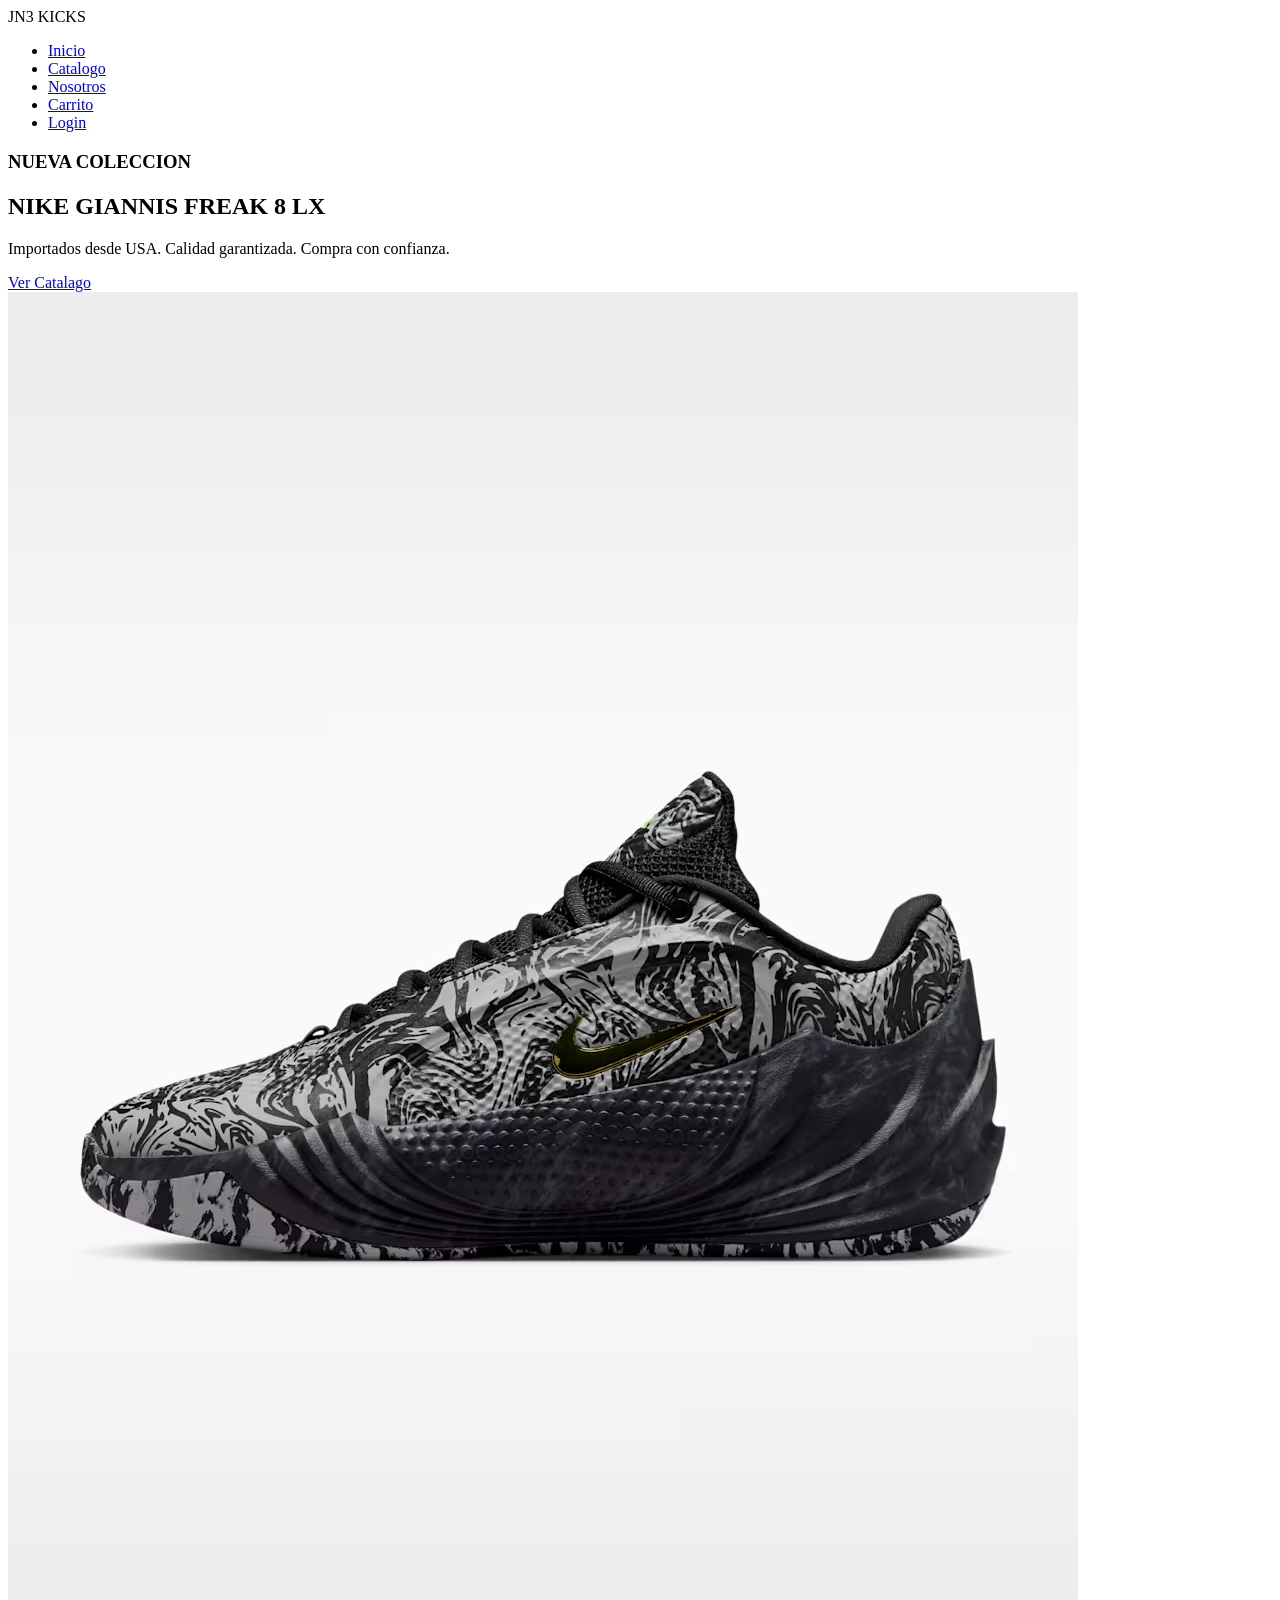
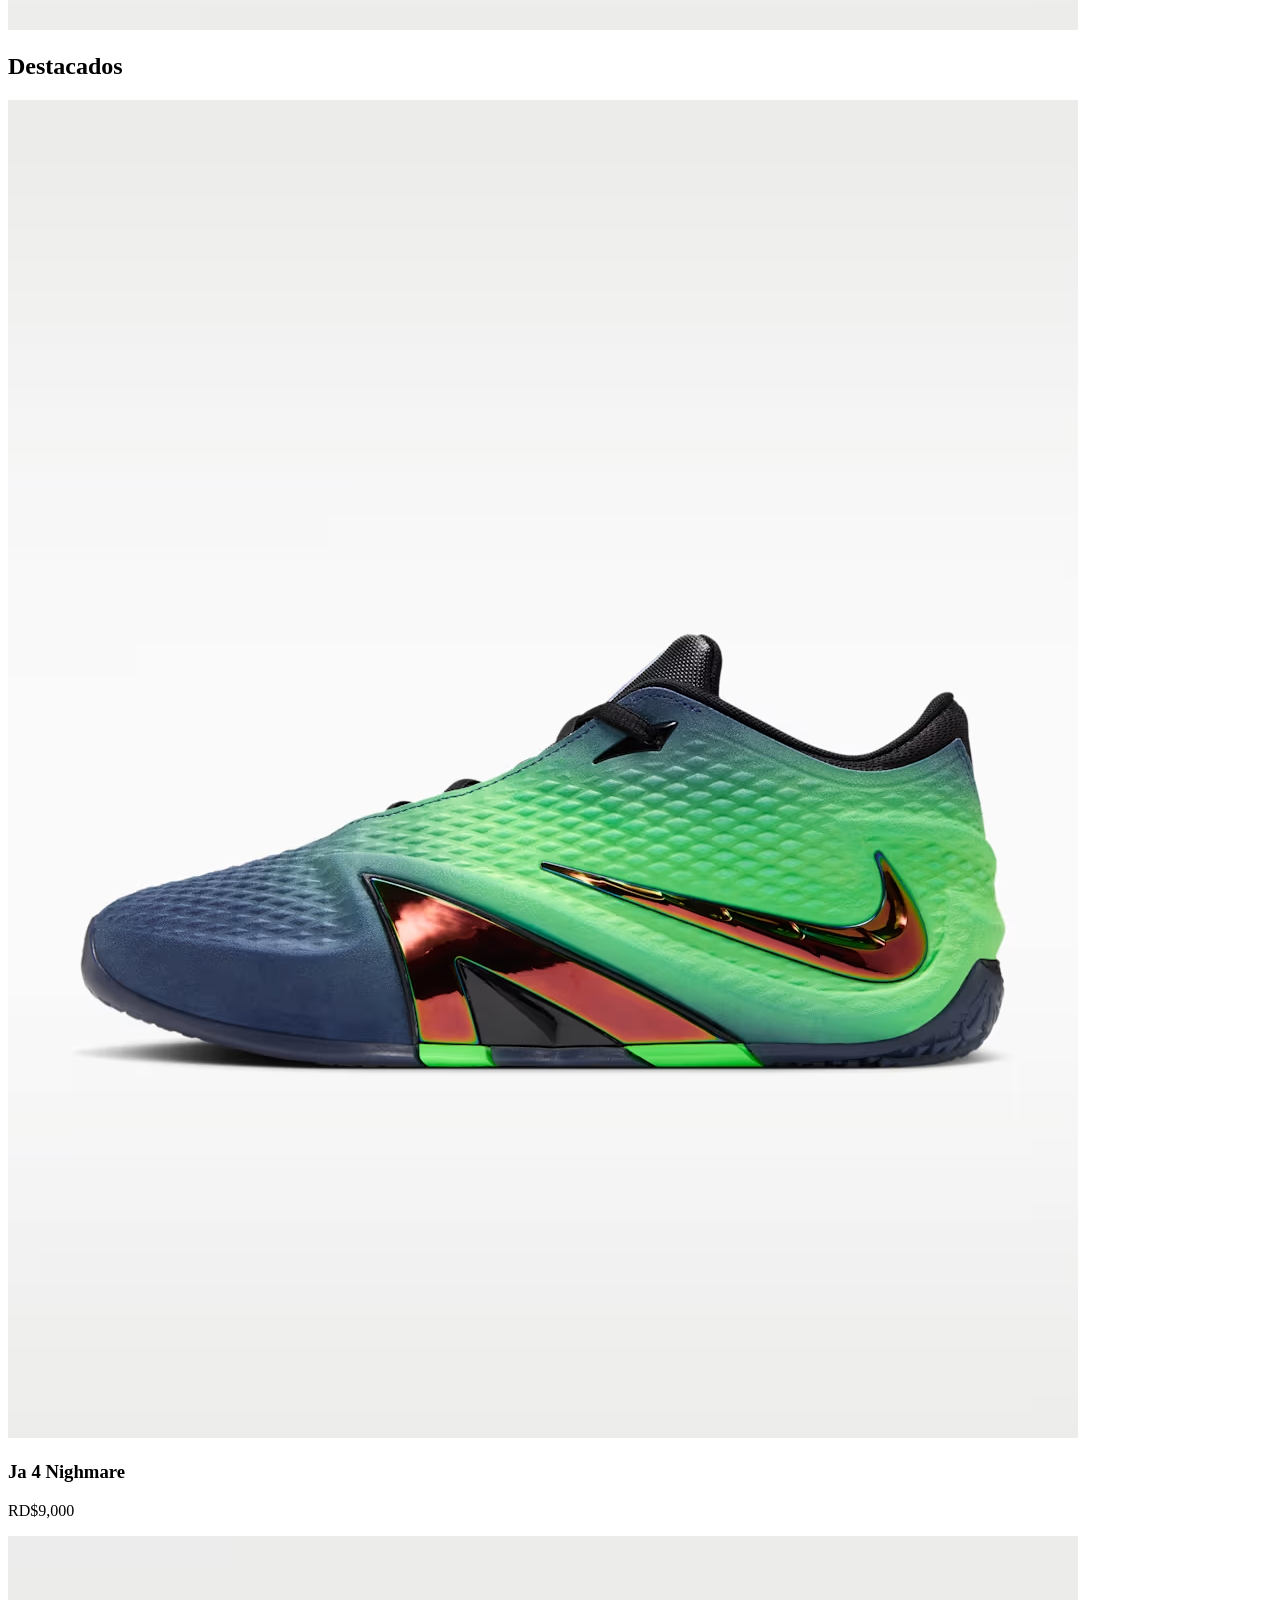
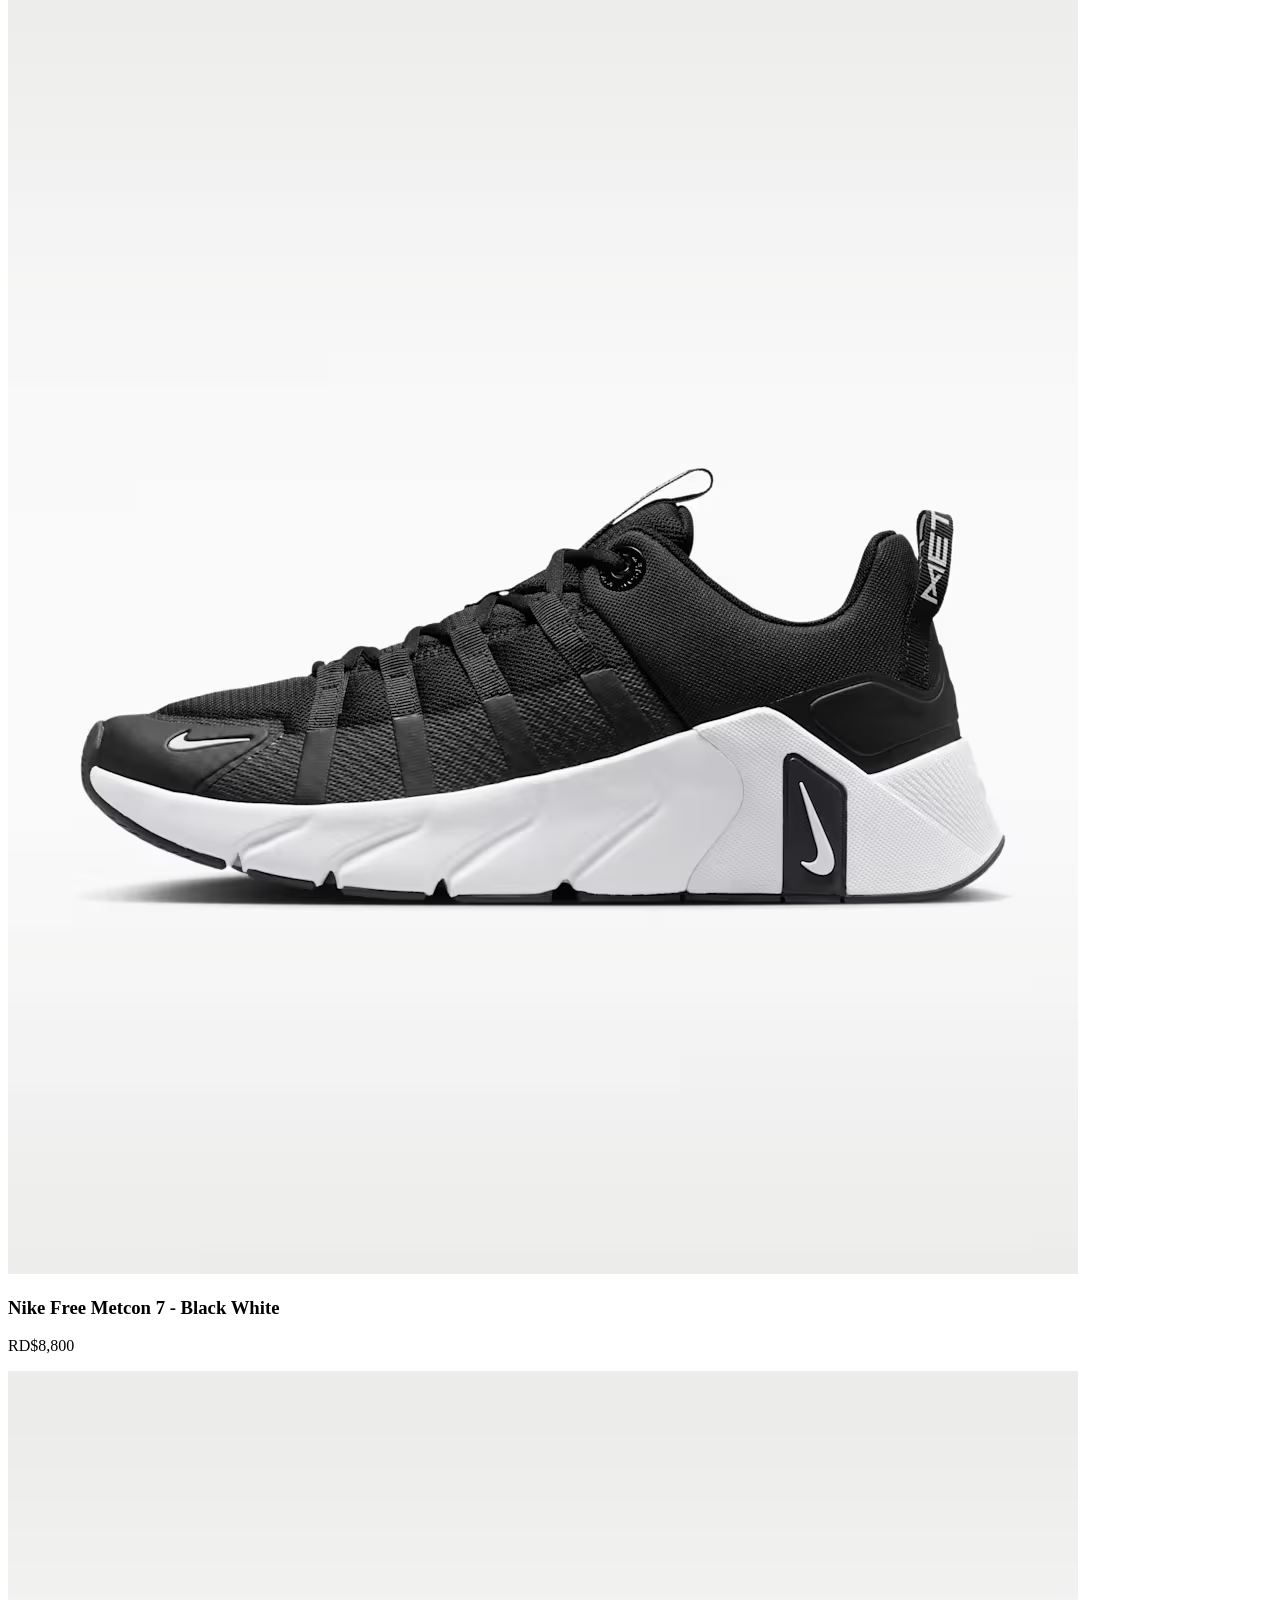
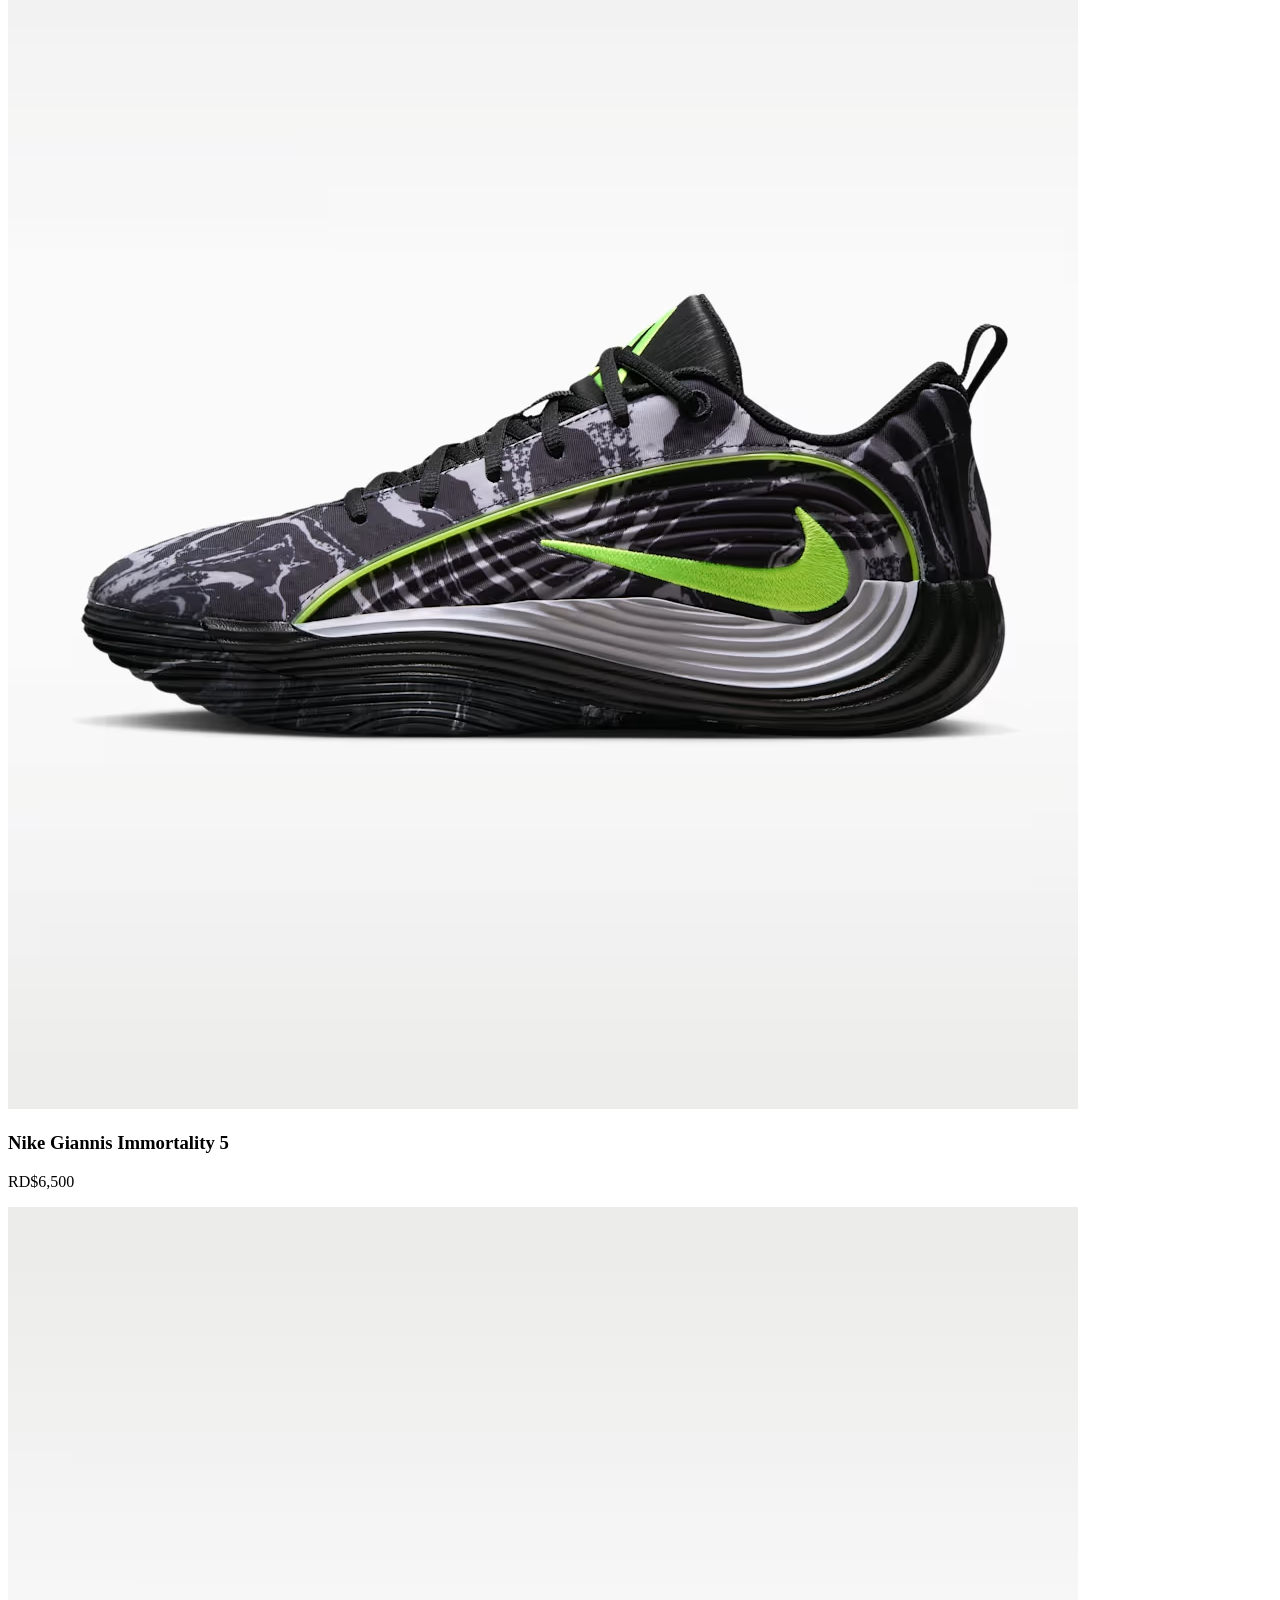
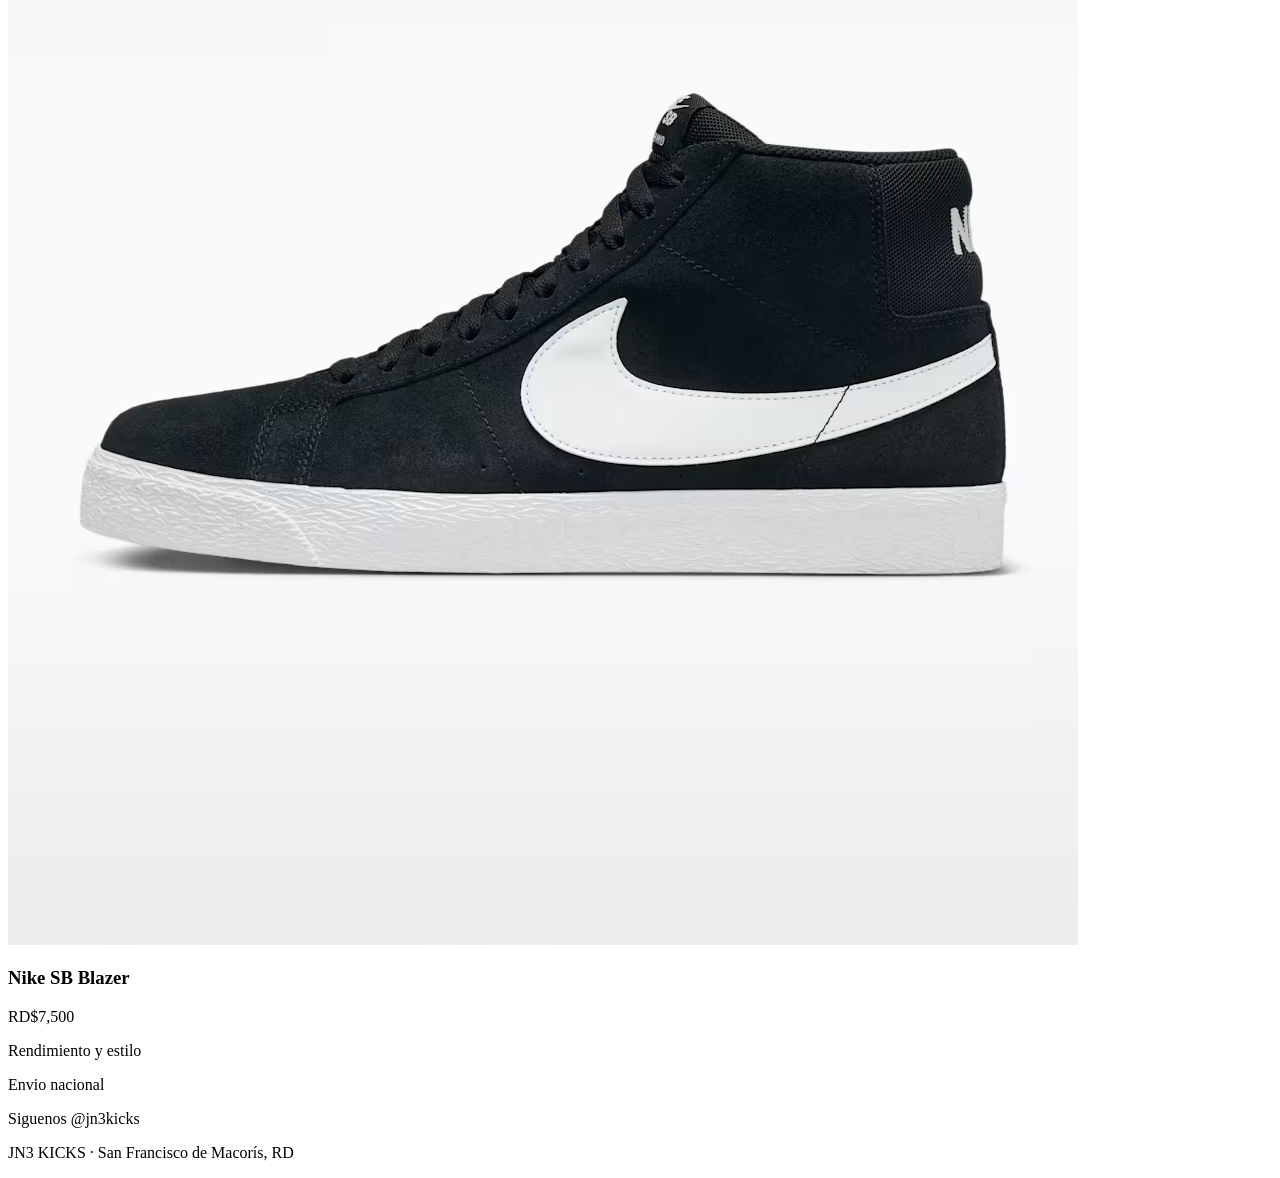
==== index.html @ 6c6cb9a8 "vinculando js a todas las paginas html" ====
<!DOCTYPE html>
<html lang="es">
<head>
    <meta charset="UTF-8">
    <meta name="viewport" content="width=device-width, initial-scale=1.0">
    <title>JN3 KICKS - Tenis originales en RD</title>
    <link href="https://fonts.googleapis.com/css2?family=Space+Grotesk:wght@600;700&family=Inter:wght@400;500;600&display=swap" rel="stylesheet">
    <link href="https://fonts.googleapis.com/css2?family=Space+Grotesk:wght@600;700&family=Inter:wght@400;500;600&display=swap" rel="stylesheet">
    <link rel="stylesheet" href="css/variables.css">
    <link rel ="stylesheet" href="css/global.css">
    
</head>
<body>
    
    <header class="header">
        <nav class="nav">
            <div class ="logo">JN3 KICKS</div>
            <ul class ="nav__links">
                <li><a href="index.html">Inicio</a></li>
                <li><a href="catalogo.html">Catalogo</a></li>
                <li><a href="nosotros.html">Nosotros</a></li>
                <li><a href="carrito.html">Carrito</a></li>
                <li><a href="login.html">Login</a></li>
            </ul>
        </nav>
    </header>

    <section class="hero">
        <div class="hero__contenido">
        <h3 class="hero__subtitulo">NUEVA COLECCION</h3>
         <h1 class="hero__titulo">NIKE GIANNIS FREAK 8 LX</h1>
         <p class="hero__descripcion">Importados desde USA. Calidad garantizada. Compra con confianza.</p>
         <a href="catalogo.html" class="boton boton--primario">Ver Catalago</a>
        </div>
        
        <div class="hero__imagen">
            <img src="img/GIANNIS-FREAK-8-LX.jpg" alt="Tenis Nike Destacado">
        </div>
        </section>

        <section class="destacados">
            <h2 class="destacados__titulo">Destacados</h2>
            <div class="destacados__grid">

                <article class="card">
                    <img class="card__imagen" src="img/JA-4.jpg" alt="Nike Ja 4 Nightmare ">
                    <h3 class="card__titulo">Ja 4 Nighmare</h3>
                    <p class="card__precio">RD$9,000</p>
                </article>
                
                <article class="card">
                    <img class="card__imagen" src="img/NIKE-FREE-METCON-7.jpg" alt="Nike Free Metcon 7 - Black White">
                    <h3 class="card__titulo">Nike Free Metcon 7 - Black White</h3>
                    <p class="card__precio">RD$8,800</p>
                </article>    

                <article class="card">
                    <img class="card__imagen" src="img/GIANNIS-IMMORTALITY-5.jpg" alt="Nike Giannis Immortality 5">
                    <h3 class="card__titulo">Nike Giannis Immortality 5</h3>
                    <p class="card__precio">RD$6,500</p>
                </article>

                <article class="card">
                    <img class="card__imagen" src="img/NIKE-SB-ZOOM-BLAZER-MID.jpg" alt="Nike SB Blazer">
                    <h3 class="card__titulo">Nike SB Blazer</h3>
                    <p class="card__precio">RD$7,500</p>
                </article>
            </div>

            <footer class="footer">
                <div class="footer__confianza">
                    <p class="footer__item">Rendimiento y estilo</p>
                    <p class="footer__item">Envio nacional</p>
                    <p class="footer__item">Siguenos @jn3kicks</p>
                </div>

                <div class="footer__info">
                    <p>JN3 KICKS · San Francisco de Macorís, RD</p>
                </div>
                </footer>

            <script src="js/main.js"></script>
</body>
</html>
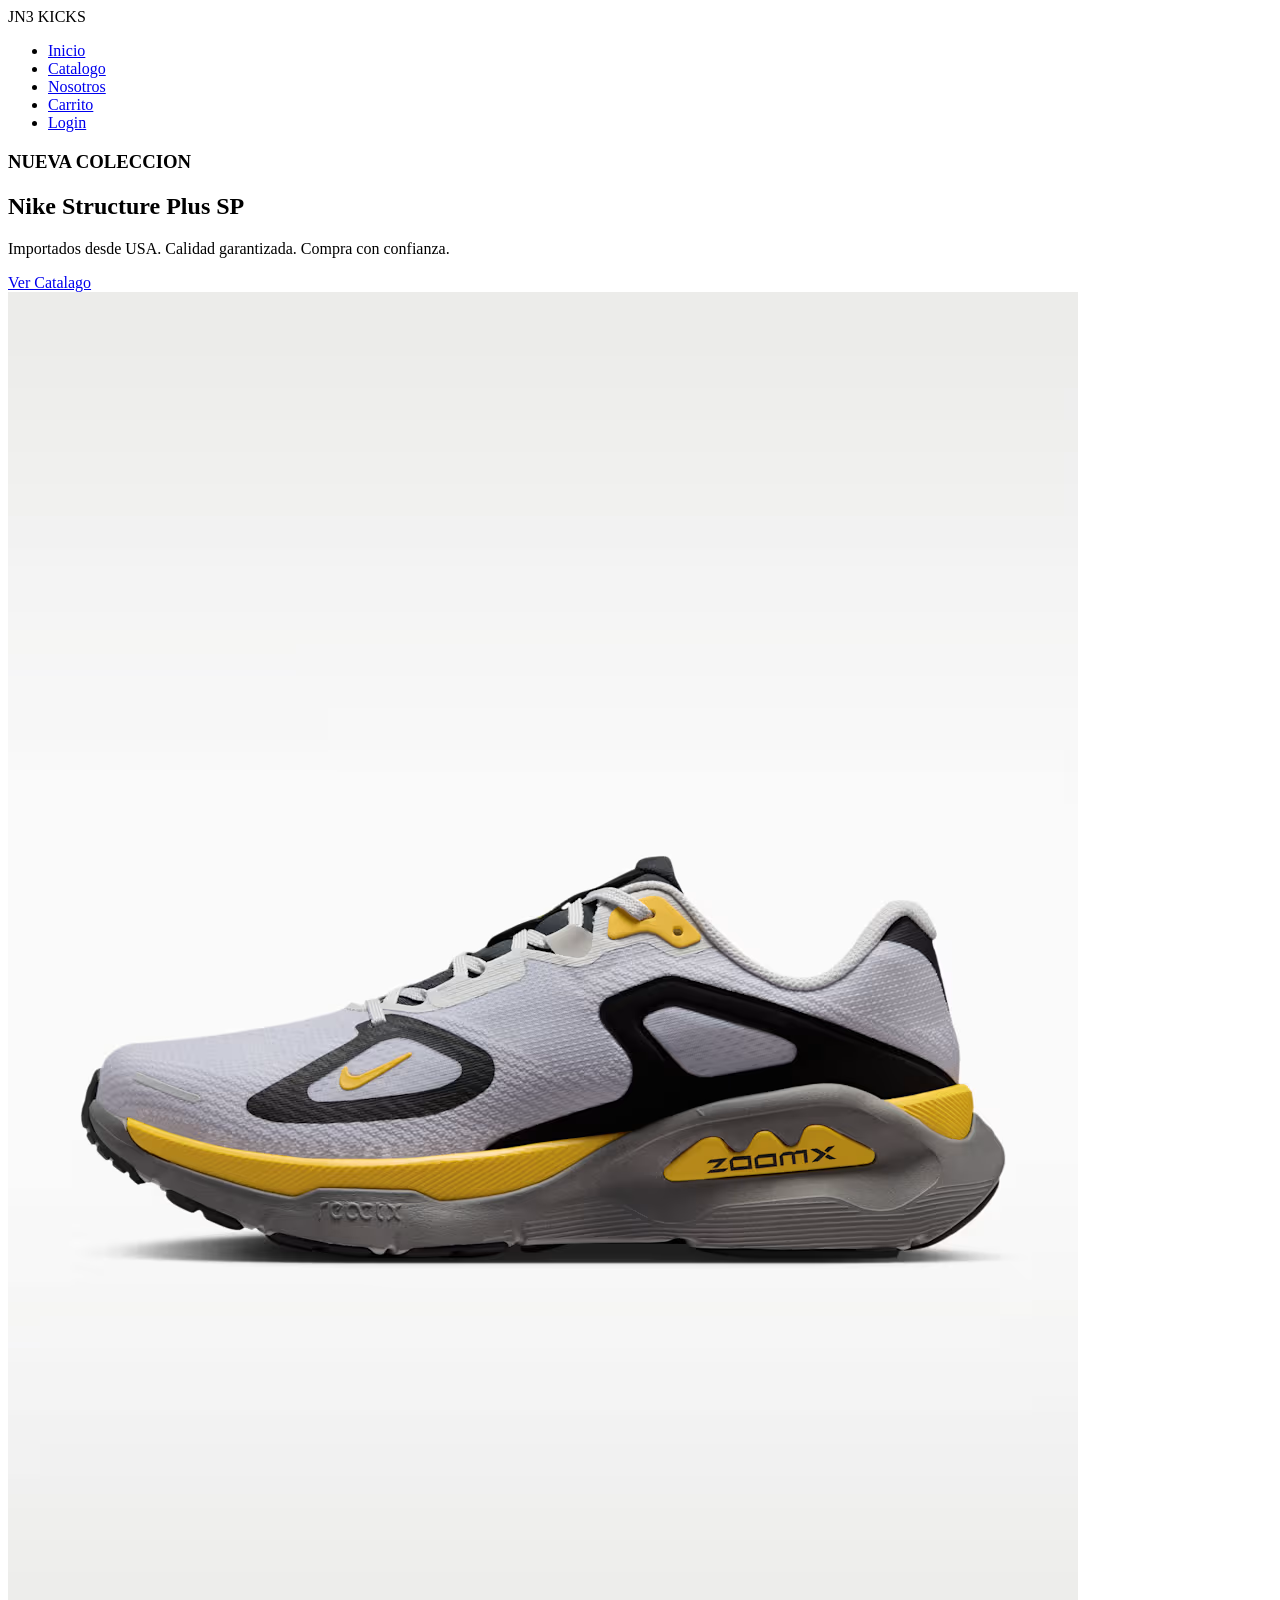
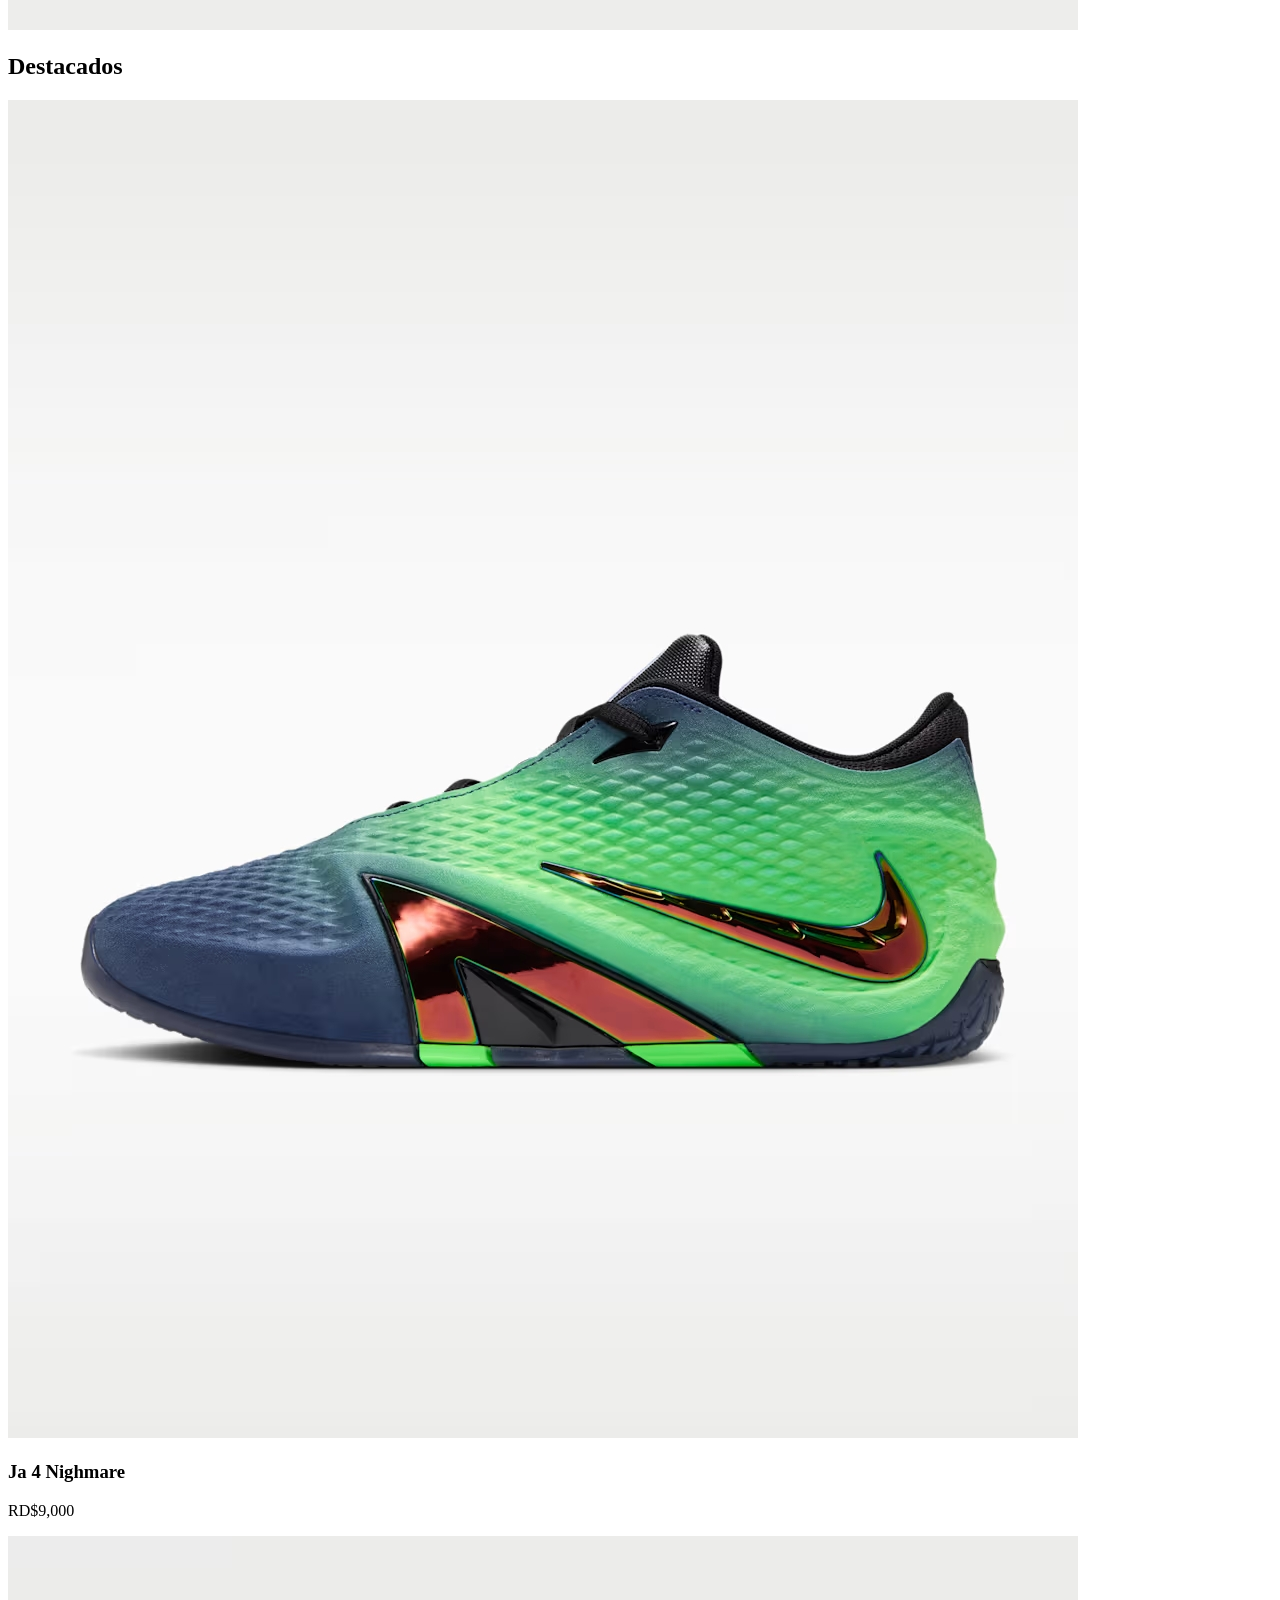
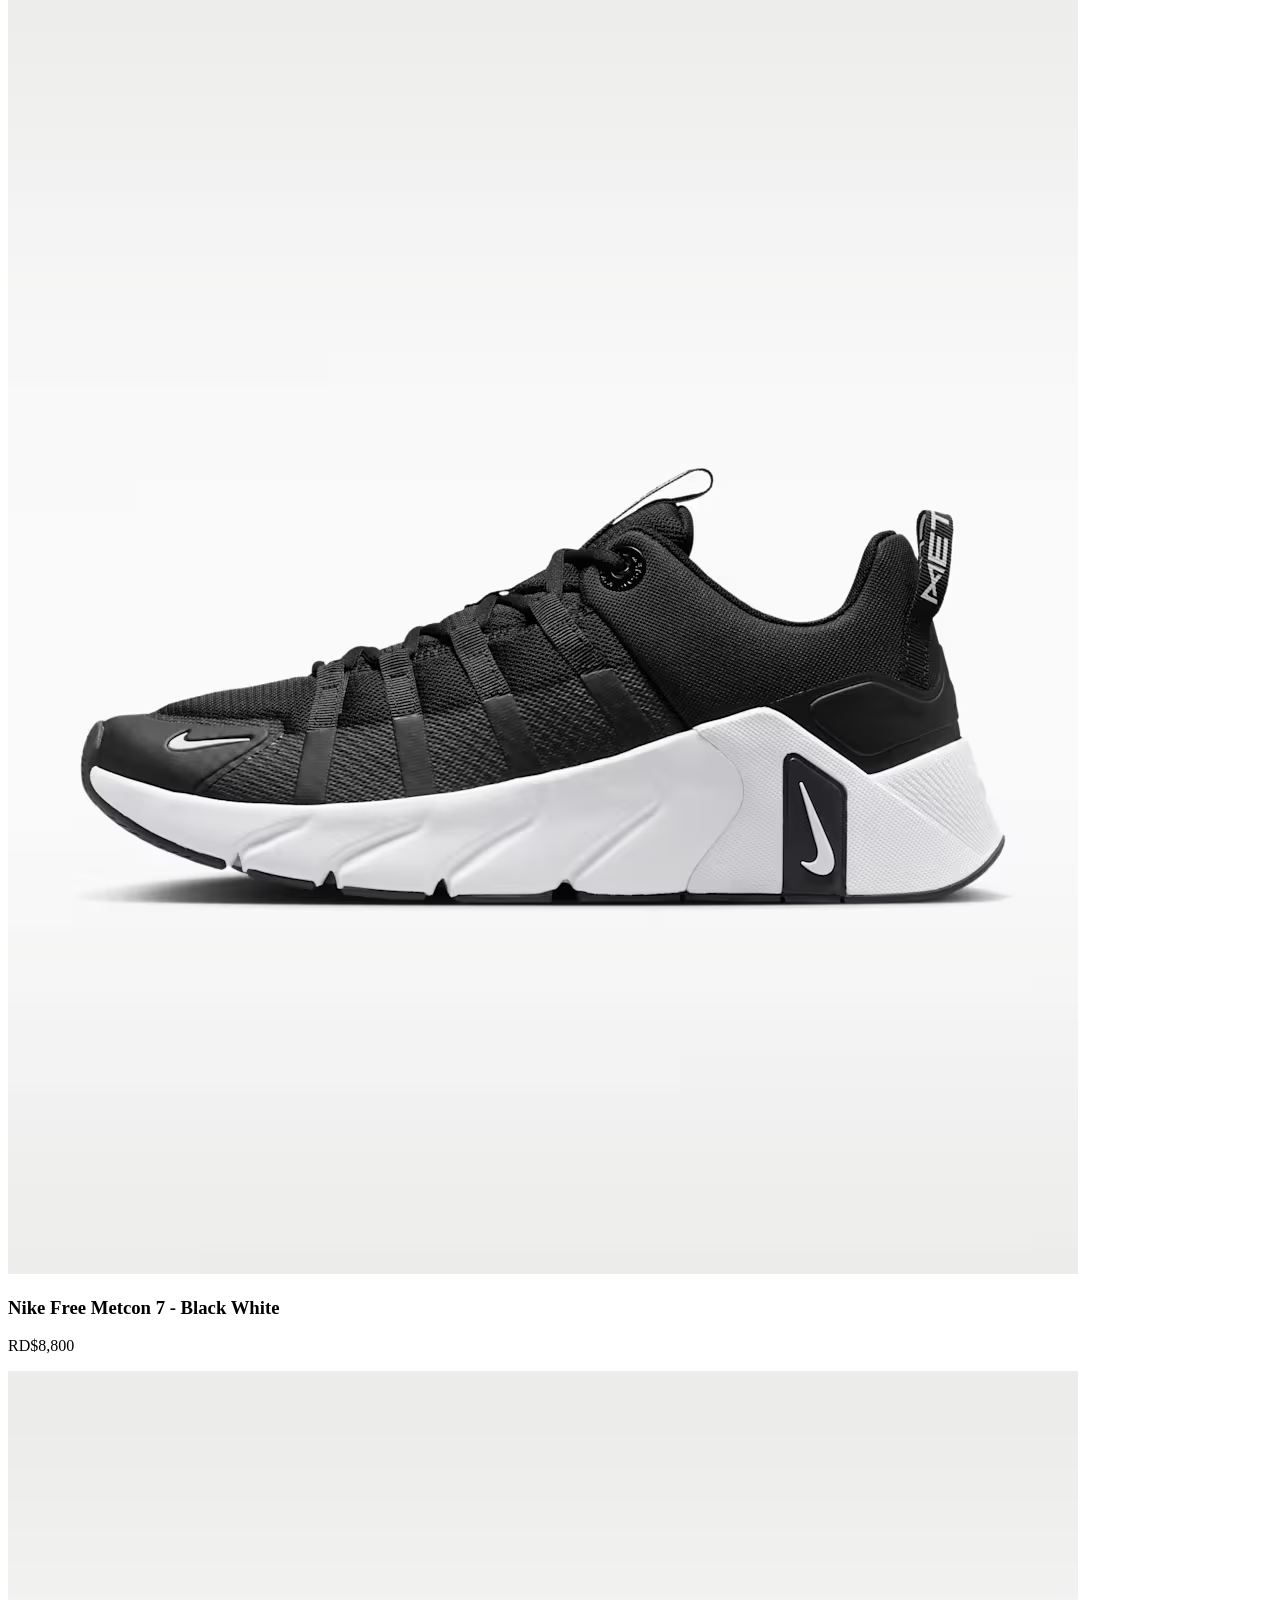
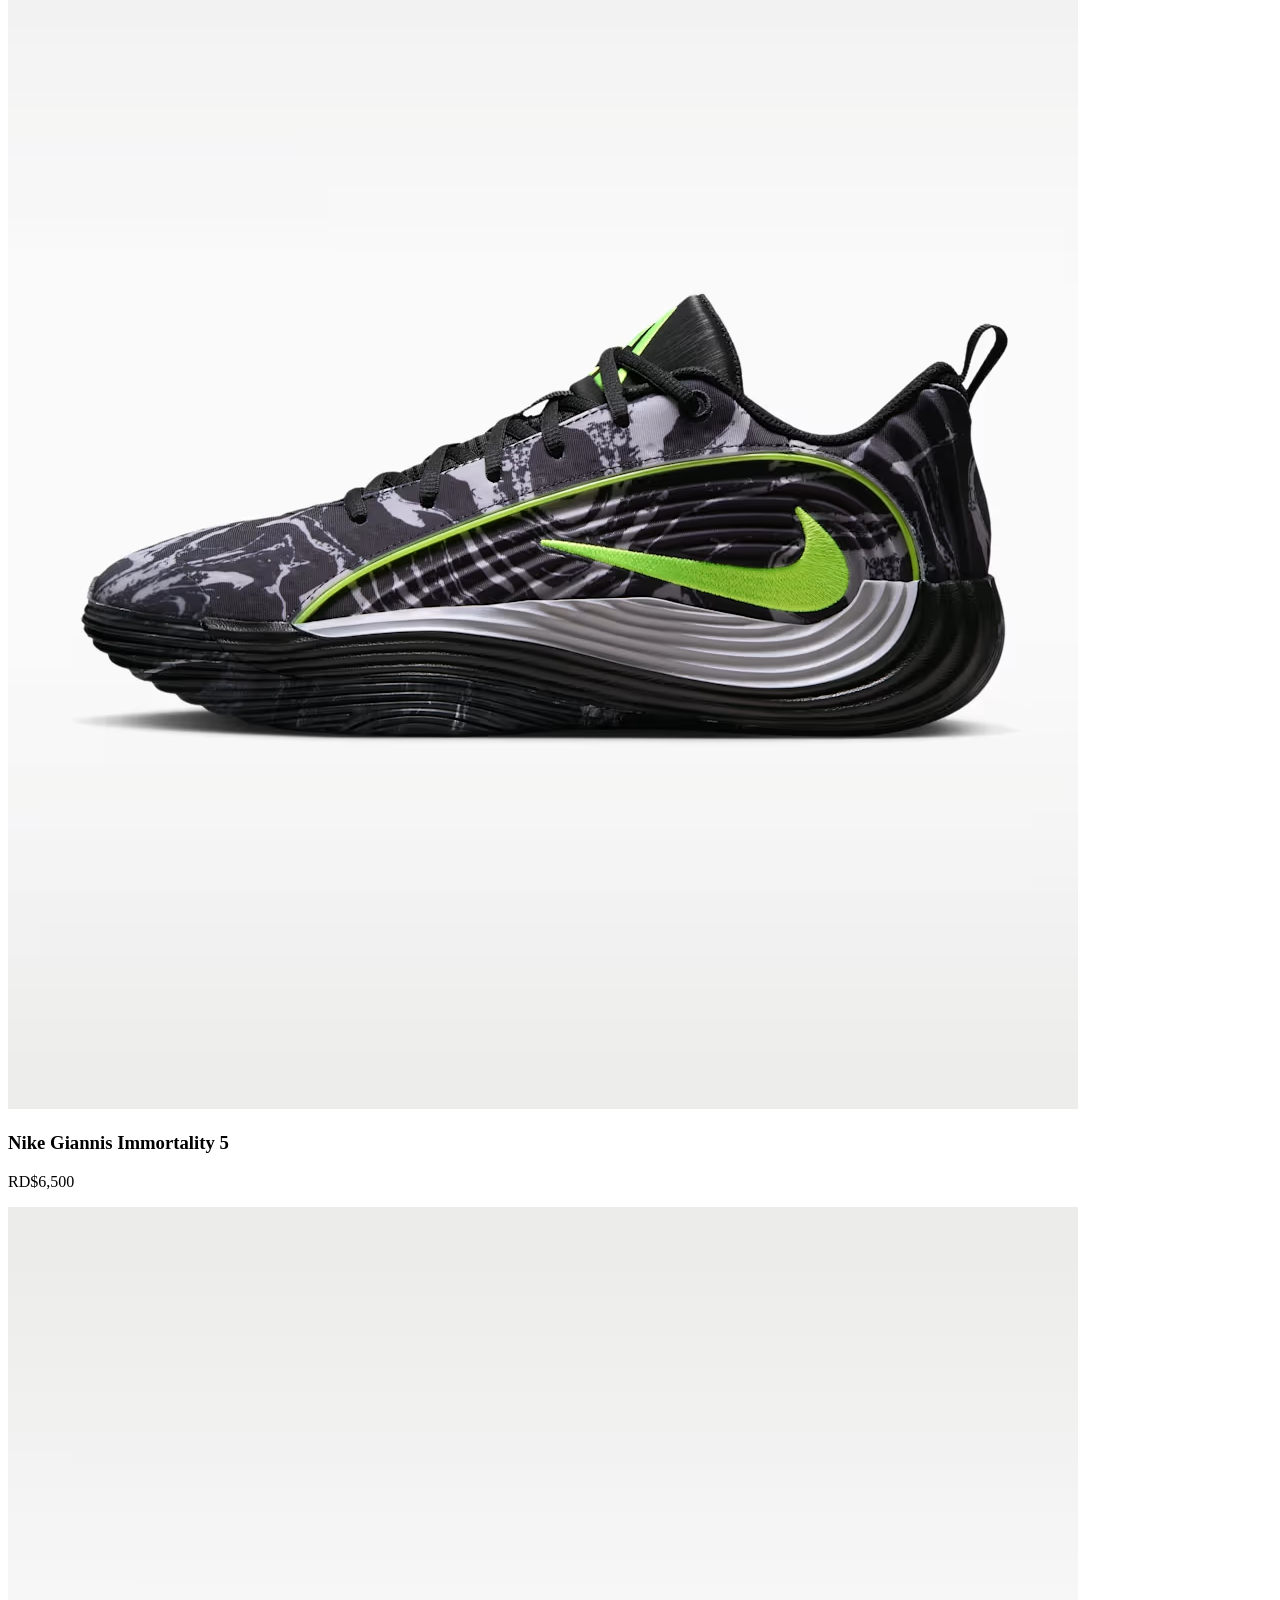
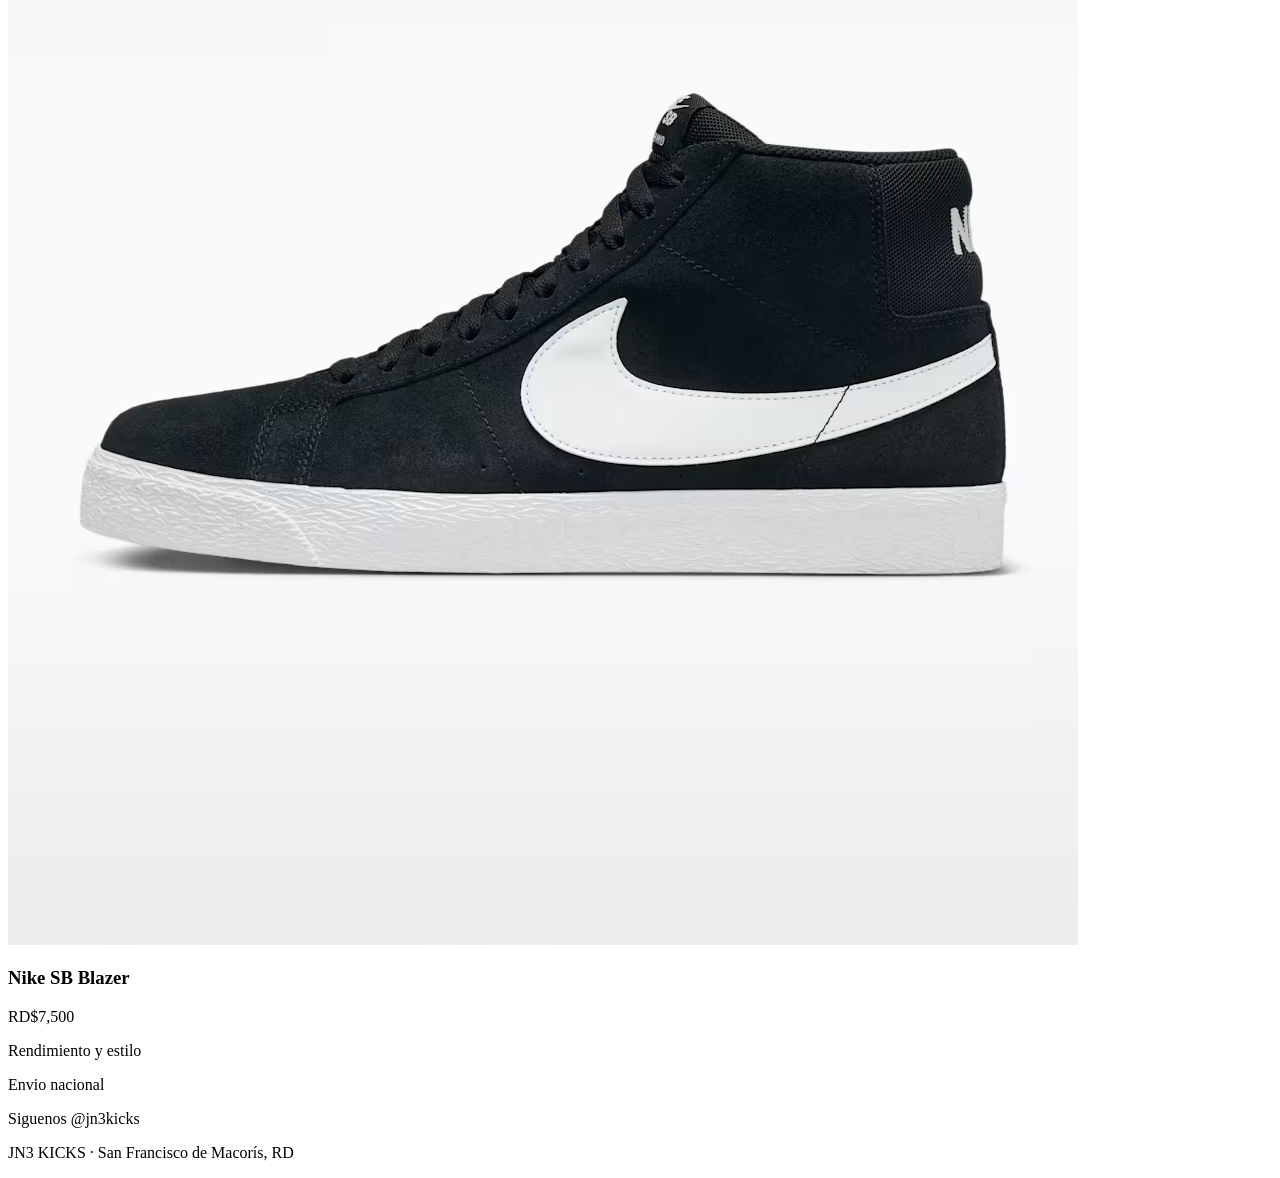
==== commit ecd1fa84: "Cambio de imagen descatada en el Index" ====
--- a/index.html
+++ b/index.html
@@ -25,18 +25,21 @@
         </nav>
     </header>
 
-    <section class="hero">
-        <div class="hero__contenido">
-        <h3 class="hero__subtitulo">NUEVA COLECCION</h3>
-         <h1 class="hero__titulo">NIKE GIANNIS FREAK 8 LX</h1>
-         <p class="hero__descripcion">Importados desde USA. Calidad garantizada. Compra con confianza.</p>
-         <a href="catalogo.html" class="boton boton--primario">Ver Catalago</a>
-        </div>
+
+    <main>
+        <section class="hero">
+            <div class="hero__contenido">
+                <h3 class="hero__subtitulo">NUEVA COLECCION</h3>
+                <h1 class="hero__titulo">Nike Structure Plus SP</h1>
+                <p class="hero__descripcion">Importados desde USA. Calidad garantizada. Compra con confianza.</p>
+                <a href="catalogo.html" class="boton boton--primario">Ver Catalago</a>
+            </div>
         
         <div class="hero__imagen">
-            <img src="img/GIANNIS-FREAK-8-LX.jpg" alt="Tenis Nike Destacado">
+            <img src="img/NIKE+STRUCTURE+PLUS+SP.avif" alt="Tenis Nike Destacado">
         </div>
         </section>
+    </main>
 
         <section class="destacados">
             <h2 class="destacados__titulo">Destacados</h2>
@@ -66,19 +69,21 @@
                     <p class="card__precio">RD$7,500</p>
                 </article>
             </div>
+                
+            <script src="js/index.js"></script>
 
-            <footer class="footer">
-                <div class="footer__confianza">
-                    <p class="footer__item">Rendimiento y estilo</p>
-                    <p class="footer__item">Envio nacional</p>
-                    <p class="footer__item">Siguenos @jn3kicks</p>
-                </div>
+        </section>
+        <footer class="footer">
+            <div class="footer__confianza">
+                <p class="footer__item">Rendimiento y estilo</p>
+                <p class="footer__item">Envio nacional</p>
+                <p class="footer__item">Siguenos @jn3kicks</p>
+            </div>
 
-                <div class="footer__info">
-                    <p>JN3 KICKS · San Francisco de Macorís, RD</p>
-                </div>
-                </footer>
+            <div class="footer__info">
+                <p>JN3 KICKS · San Francisco de Macorís, RD</p>
+            </div>
+        </footer>
 
-            <script src="js/main.js"></script>
 </body>
 </html>
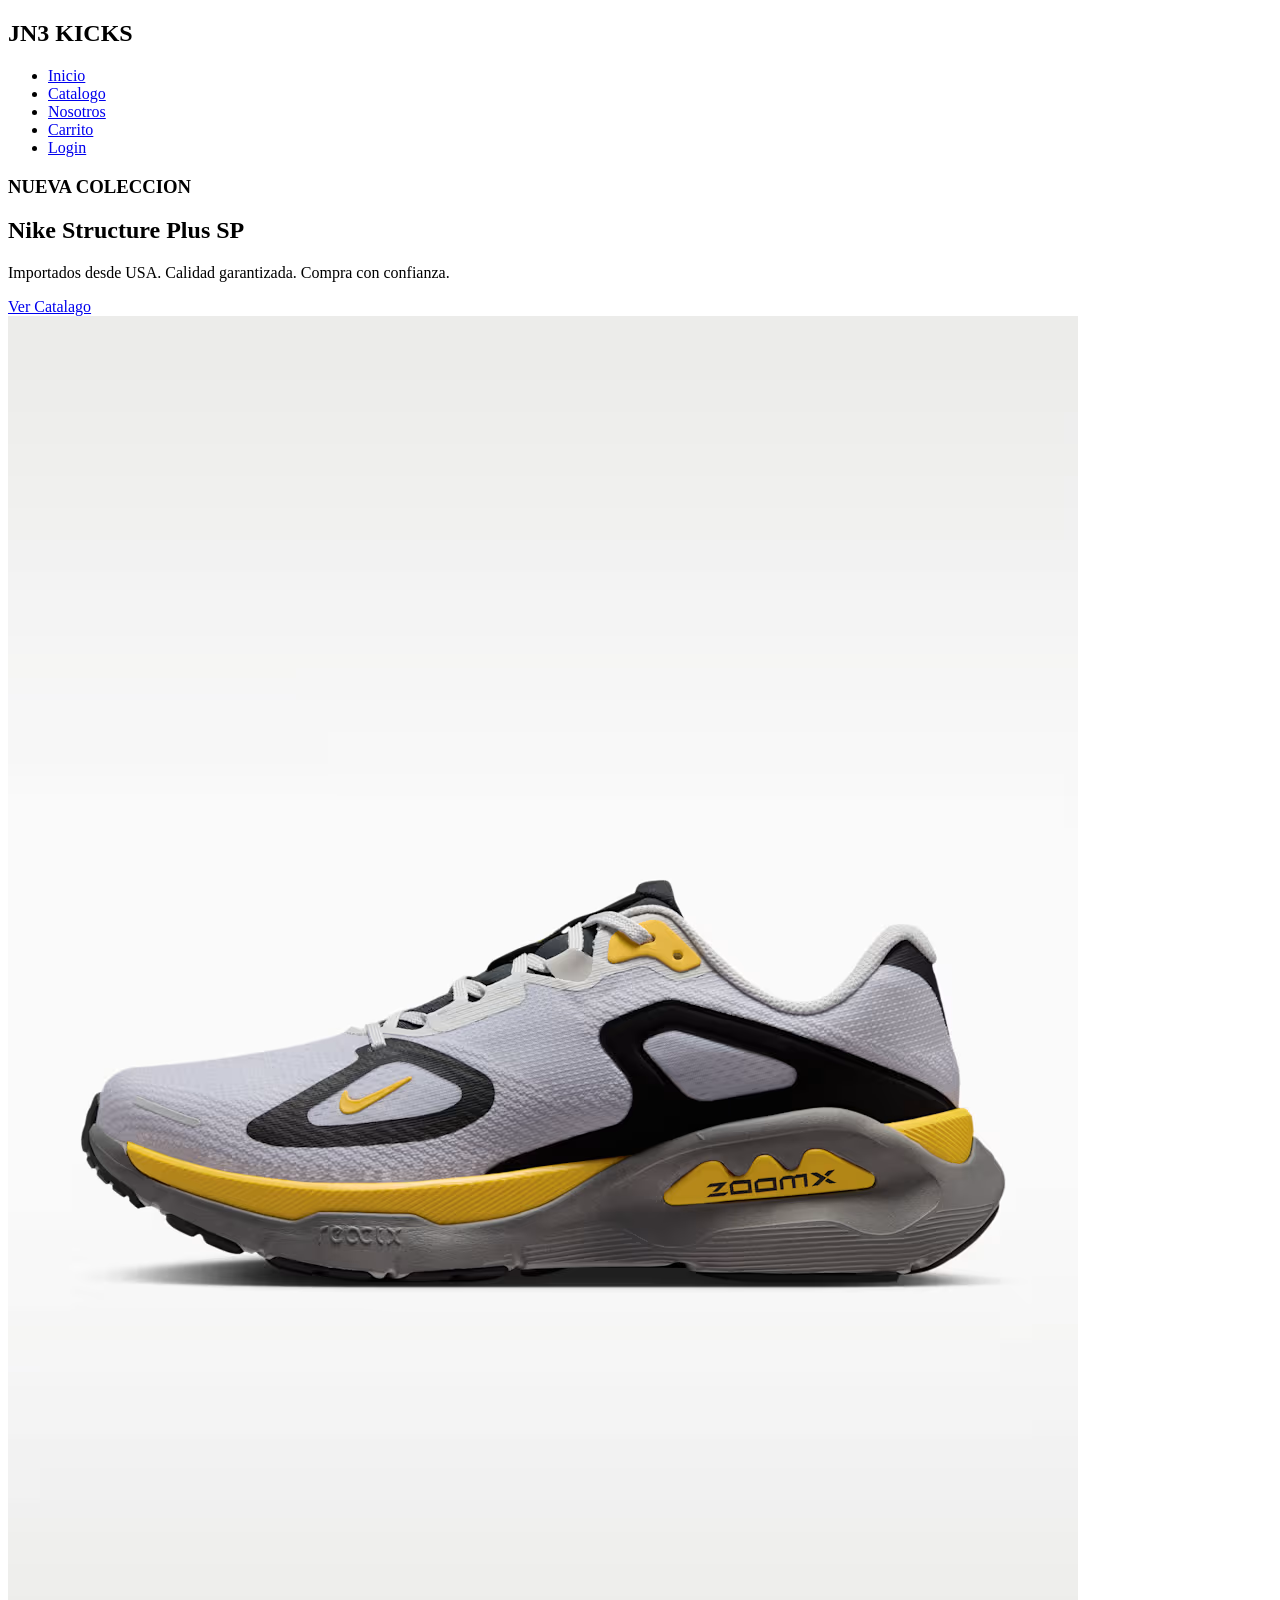
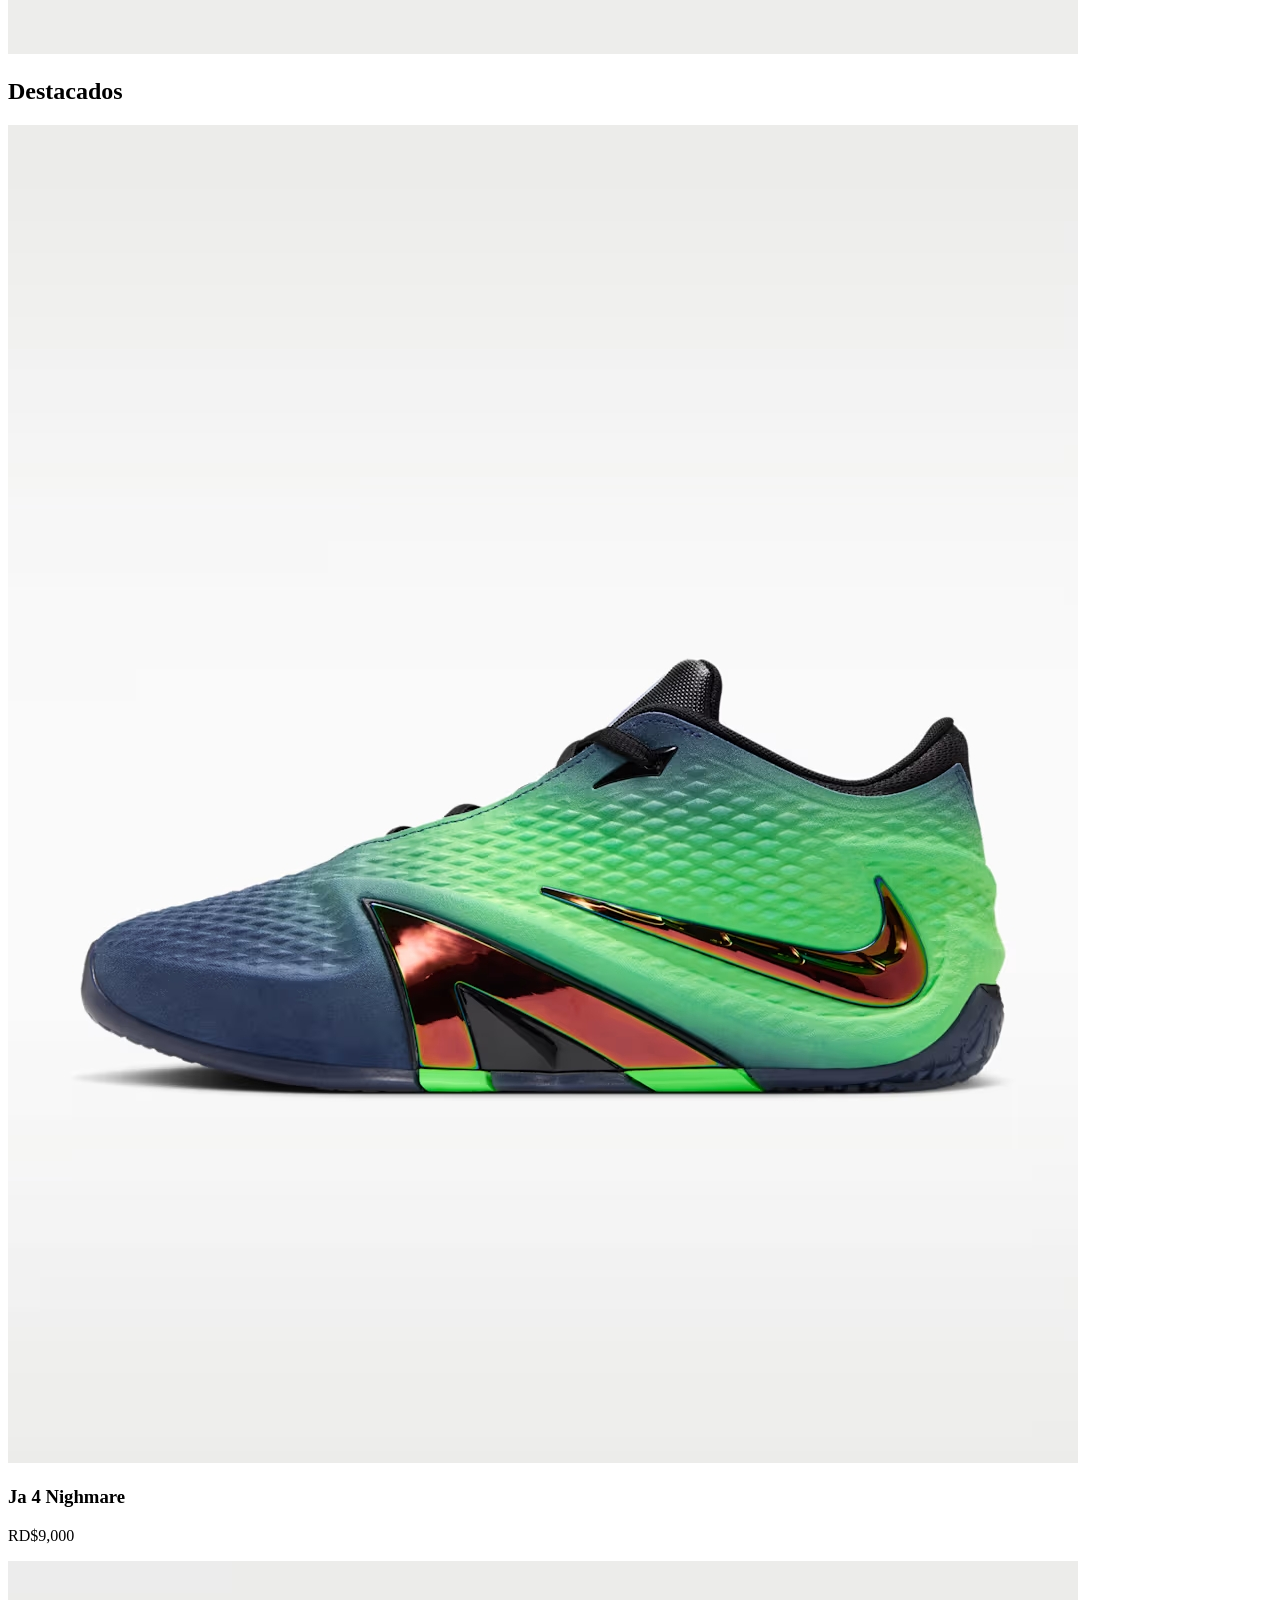
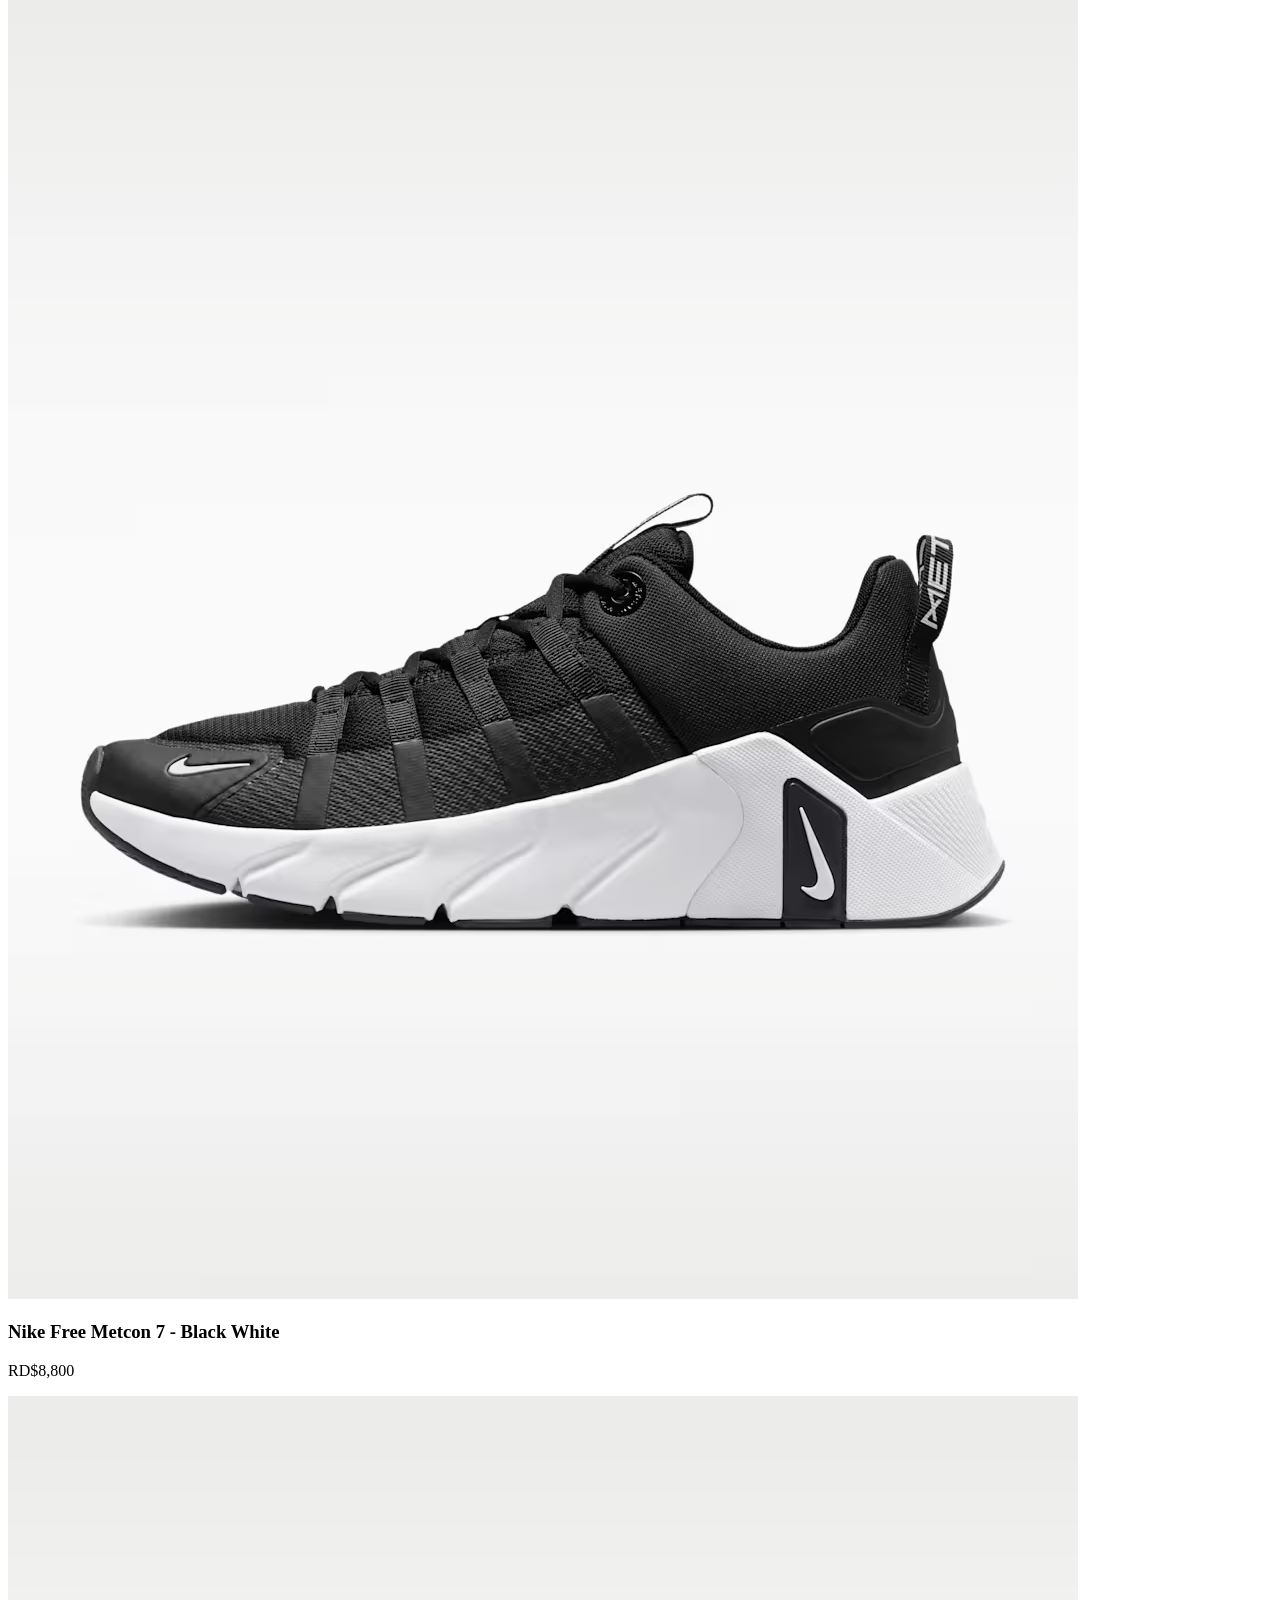
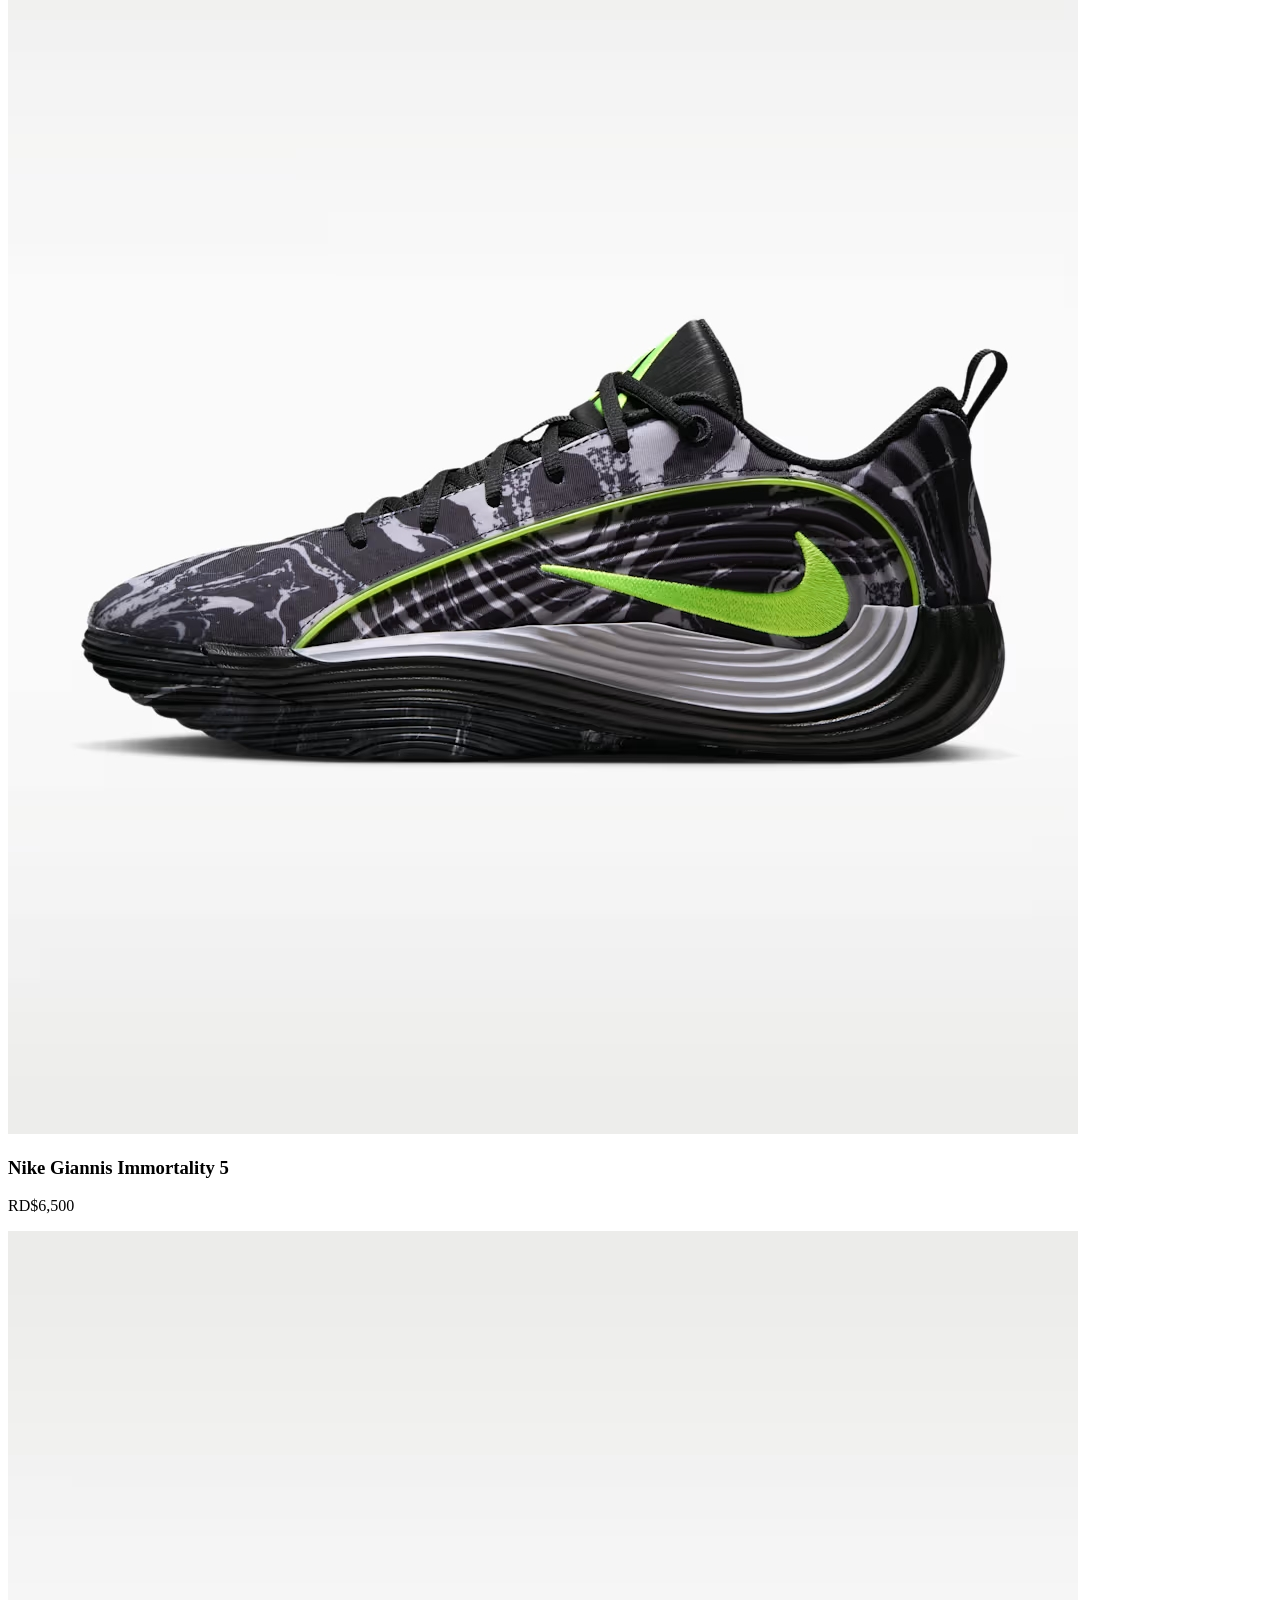
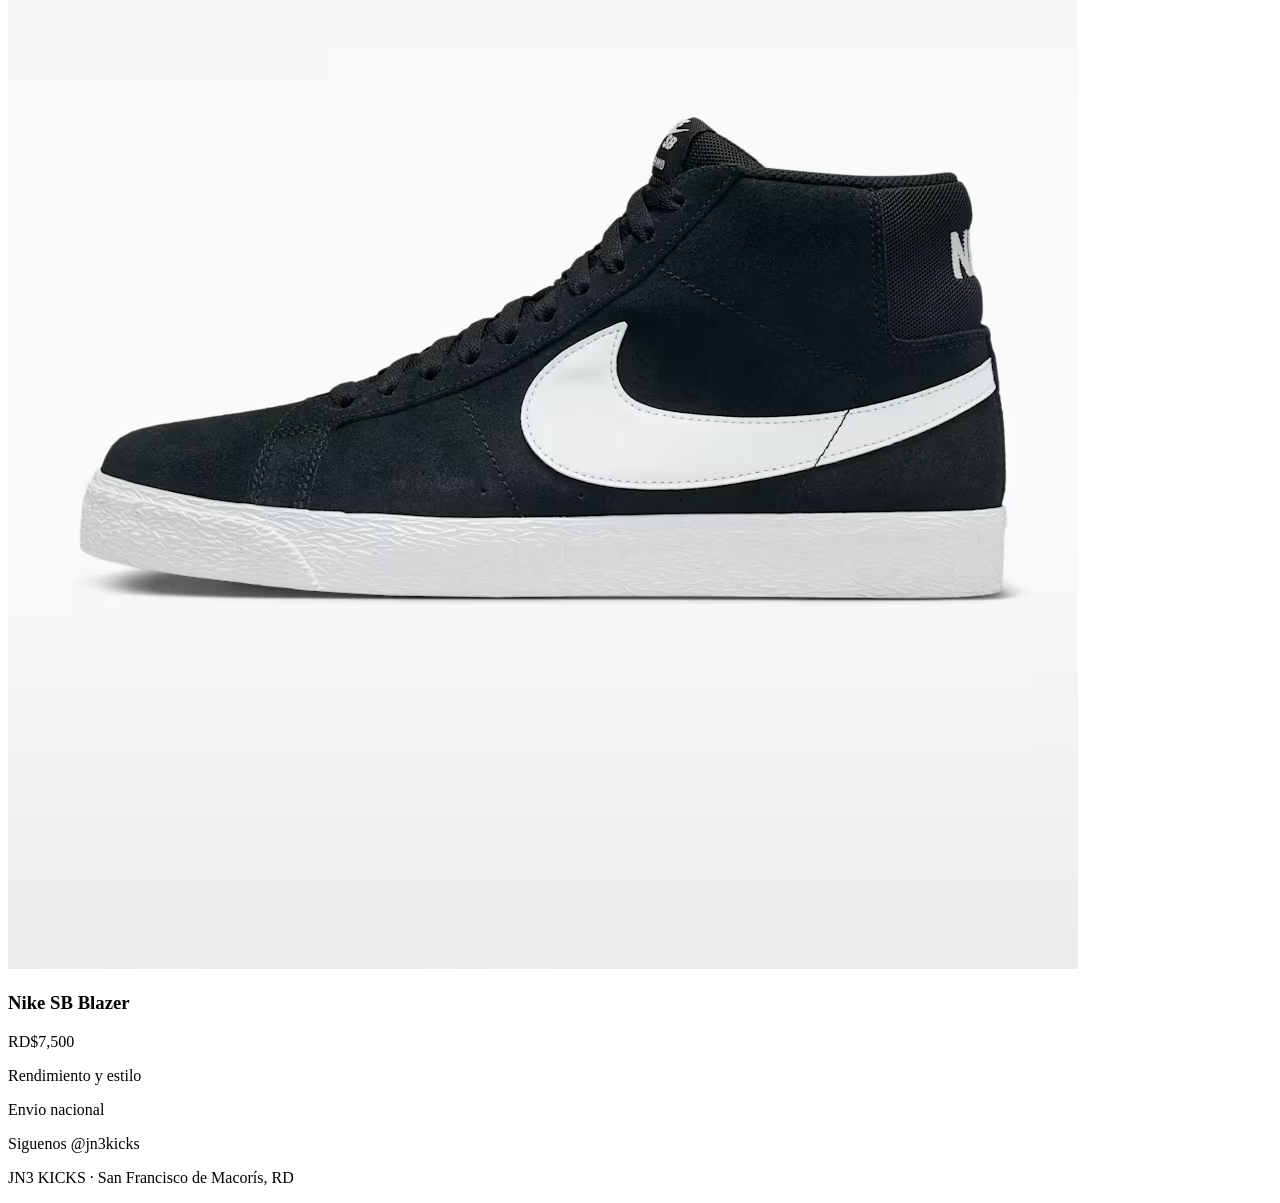
==== commit 1801d961: "otro maldito cambio" ====
--- a/index.html
+++ b/index.html
@@ -4,7 +4,6 @@
     <meta charset="UTF-8">
     <meta name="viewport" content="width=device-width, initial-scale=1.0">
     <title>JN3 KICKS - Tenis originales en RD</title>
-    <link href="https://fonts.googleapis.com/css2?family=Space+Grotesk:wght@600;700&family=Inter:wght@400;500;600&display=swap" rel="stylesheet">
     <link href="https://fonts.googleapis.com/css2?family=Space+Grotesk:wght@600;700&family=Inter:wght@400;500;600&display=swap" rel="stylesheet">
     <link rel="stylesheet" href="css/variables.css">
     <link rel ="stylesheet" href="css/global.css">
@@ -14,7 +13,7 @@
     
     <header class="header">
         <nav class="nav">
-            <div class ="logo">JN3 KICKS</div>
+            <h2 class ="logo">JN3 KICKS</h2>
             <ul class ="nav__links">
                 <li><a href="index.html">Inicio</a></li>
                 <li><a href="catalogo.html">Catalogo</a></li>
@@ -43,32 +42,7 @@
 
         <section class="destacados">
             <h2 class="destacados__titulo">Destacados</h2>
-            <div class="destacados__grid">
-
-                <article class="card">
-                    <img class="card__imagen" src="img/JA-4.jpg" alt="Nike Ja 4 Nightmare ">
-                    <h3 class="card__titulo">Ja 4 Nighmare</h3>
-                    <p class="card__precio">RD$9,000</p>
-                </article>
-                
-                <article class="card">
-                    <img class="card__imagen" src="img/NIKE-FREE-METCON-7.jpg" alt="Nike Free Metcon 7 - Black White">
-                    <h3 class="card__titulo">Nike Free Metcon 7 - Black White</h3>
-                    <p class="card__precio">RD$8,800</p>
-                </article>    
-
-                <article class="card">
-                    <img class="card__imagen" src="img/GIANNIS-IMMORTALITY-5.jpg" alt="Nike Giannis Immortality 5">
-                    <h3 class="card__titulo">Nike Giannis Immortality 5</h3>
-                    <p class="card__precio">RD$6,500</p>
-                </article>
-
-                <article class="card">
-                    <img class="card__imagen" src="img/NIKE-SB-ZOOM-BLAZER-MID.jpg" alt="Nike SB Blazer">
-                    <h3 class="card__titulo">Nike SB Blazer</h3>
-                    <p class="card__precio">RD$7,500</p>
-                </article>
-            </div>
+            <div class="destacados__grid"></div>
                 
             <script src="js/index.js"></script>
 
@@ -86,4 +60,4 @@
         </footer>
 
 </body>
-</html>
+</html>
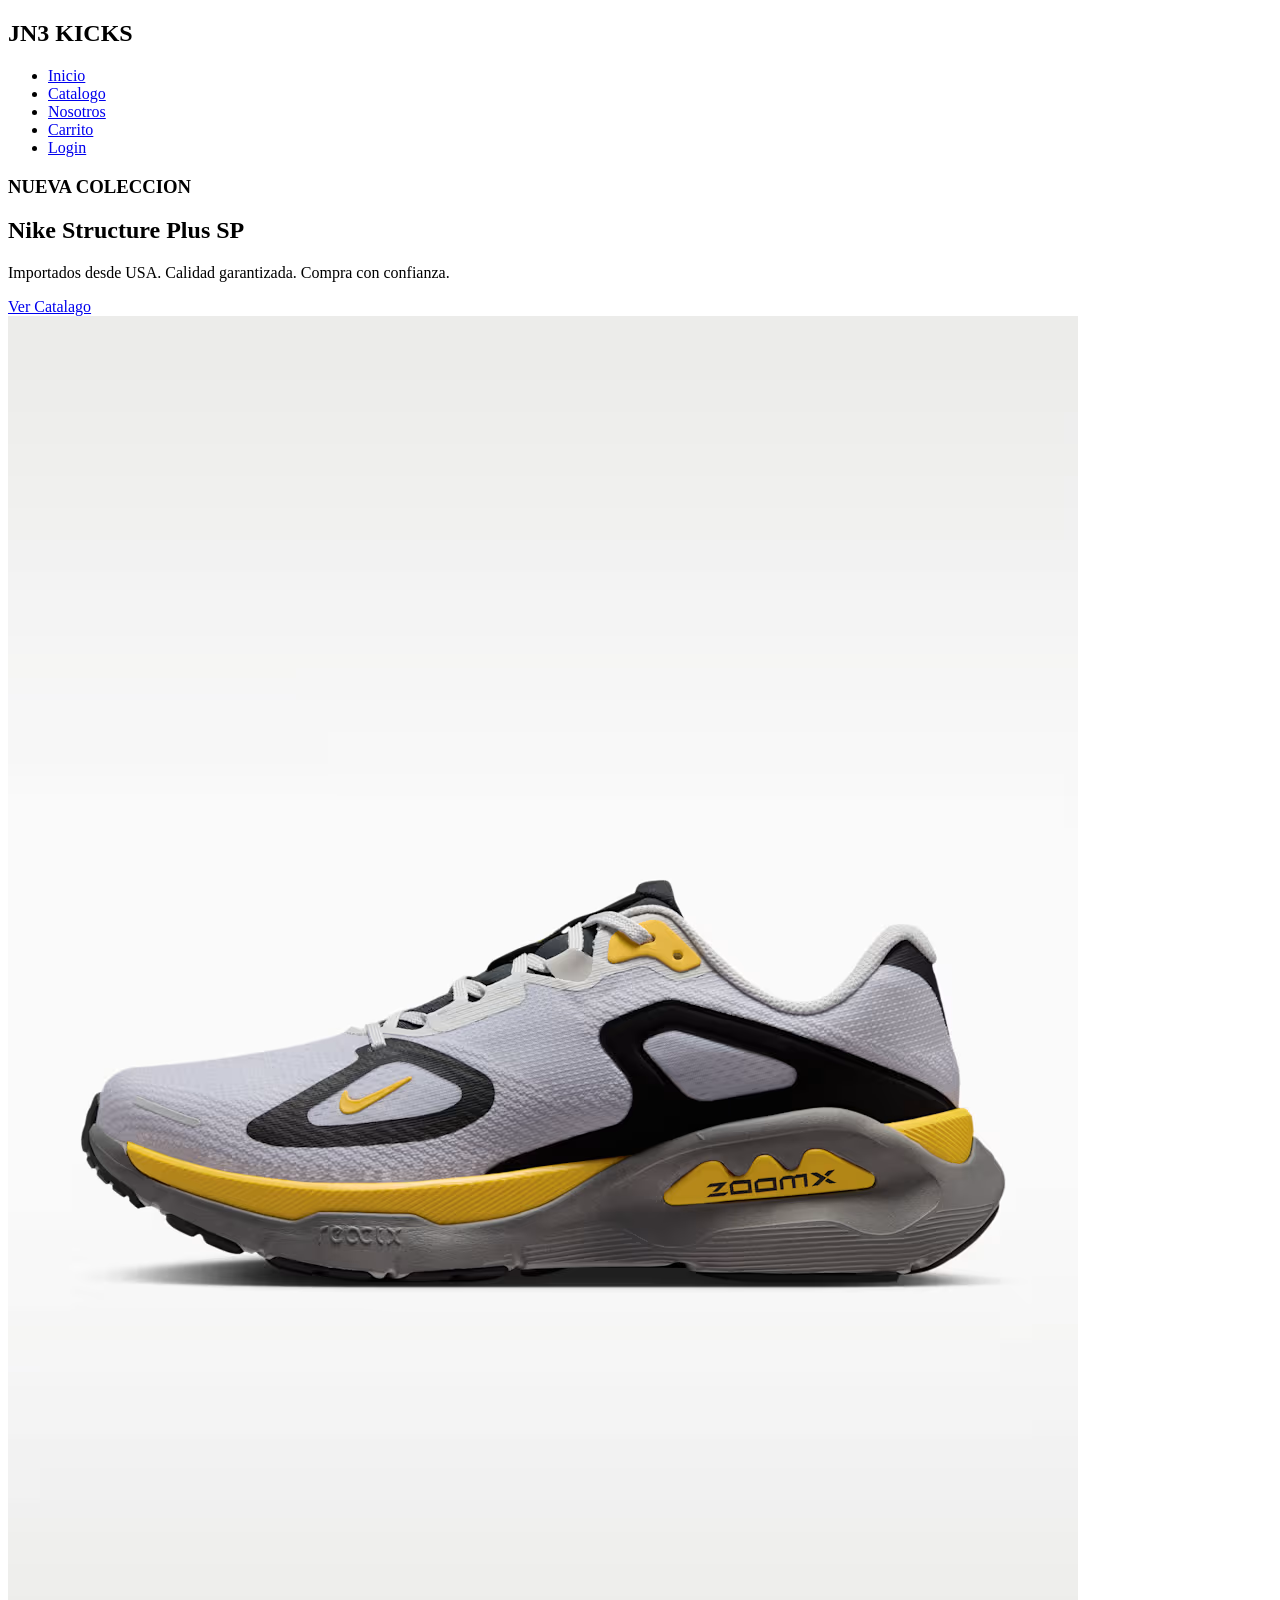
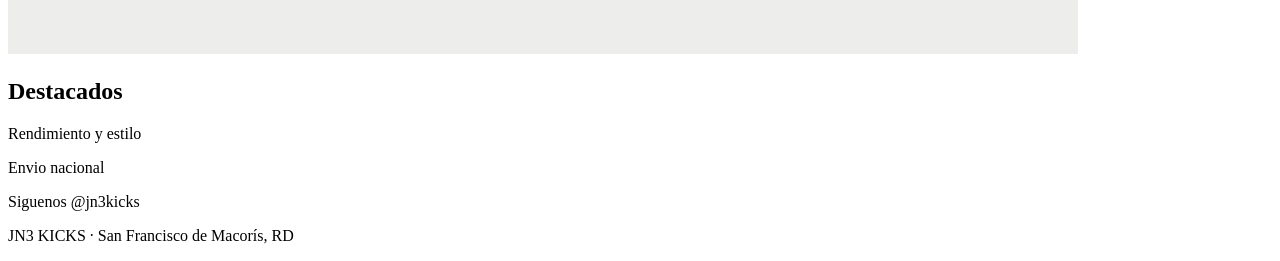
==== commit b94c07ad: "correcion header del index, agregando la direccion correcta de carrito.html ahora carrito.php" ====
--- a/index.html
+++ b/index.html
@@ -18,7 +18,7 @@
                 <li><a href="index.html">Inicio</a></li>
                 <li><a href="catalogo.html">Catalogo</a></li>
                 <li><a href="nosotros.html">Nosotros</a></li>
-                <li><a href="carrito.html">Carrito</a></li>
+                <li><a href="carrito.php">Carrito</a></li>
                 <li><a href="login.html">Login</a></li>
             </ul>
         </nav>
